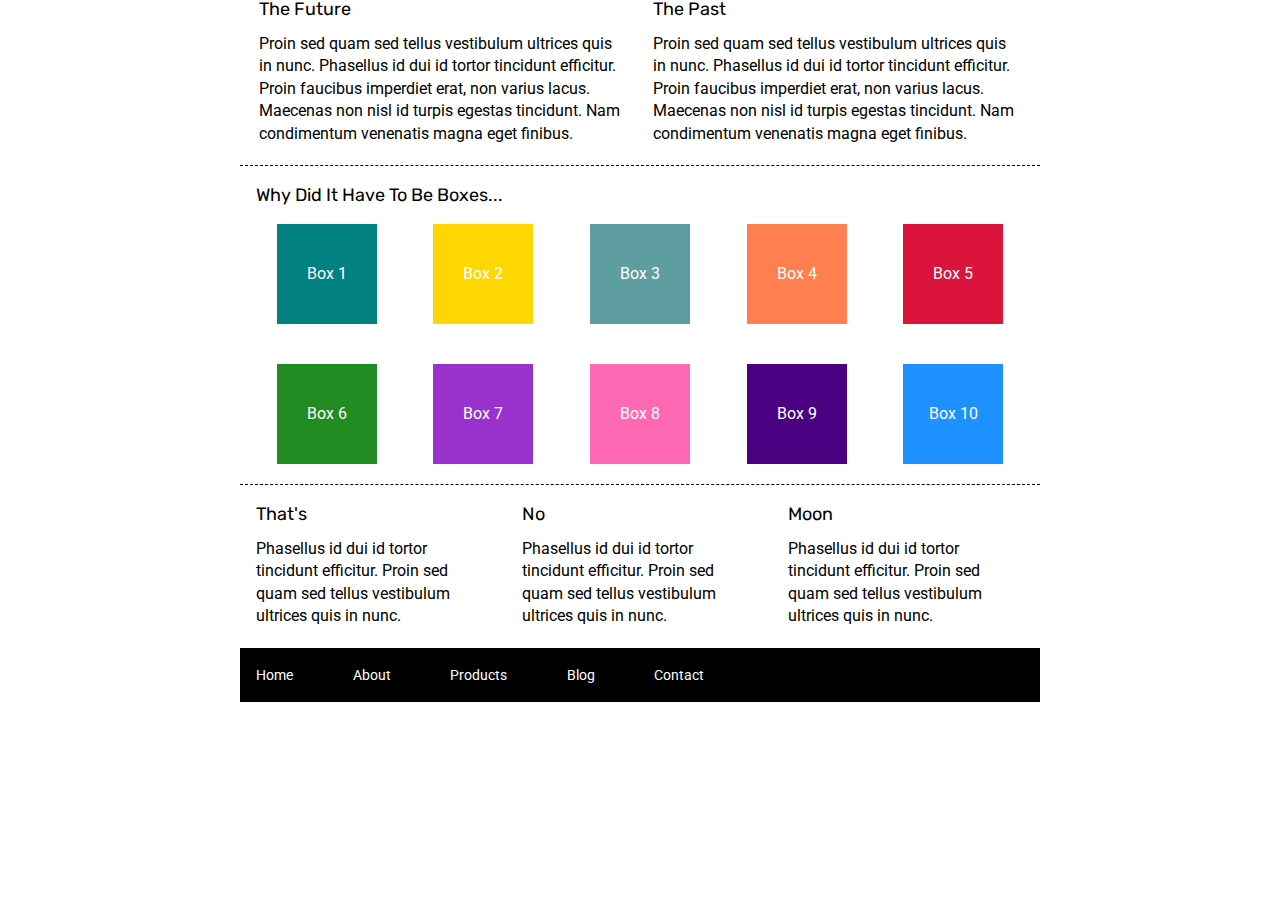
==== index.html @ 9652c7d0 "set all boxes to IDs and colored created index2.css page for about css" ====
<!doctype html>

<html lang="en">
<head>
  <meta charset="utf-8">

  <title>Sprint Challenge - Home</title>

  <link href="https://fonts.googleapis.com/css?family=Roboto|Rubik" rel="stylesheet">
  <link rel="stylesheet" href="css/index.css">

</head>

<body>
    <div class="container">
        <header class = "nav-bar">

         </header>
            <section class="top-content">
                <div class="text-container">
                    <h2>The Future</h2>
                    <p>Proin sed quam sed tellus vestibulum ultrices quis in nunc. Phasellus id dui id tortor tincidunt efficitur. Proin faucibus imperdiet erat, non varius lacus. Maecenas non nisl id turpis egestas tincidunt. Nam condimentum venenatis magna eget finibus.</p>
                </div>
                <div class="text-container">
                    <h2>The Past</h2>
                    <p>Proin sed quam sed tellus vestibulum ultrices quis in nunc. Phasellus id dui id tortor tincidunt efficitur. Proin faucibus imperdiet erat, non varius lacus. Maecenas non nisl id turpis egestas tincidunt. Nam condimentum venenatis magna eget finibus.</p>
                </div>
            </section>
            
            <section class="middle-content">
            
                <h2>Why Did It Have To Be Boxes...</h2>
                
                <div class="boxes">
                    <div class="box" id="box1">Box 1</div>
                    <div class="box" id="box2">Box 2</div>
                    <div class="box" id="box3">Box 3</div>
                    <div class="box" id="box4">Box 4</div>
                    <div class="box" id="box5">Box 5</div>
                    <div class="box" id="box6">Box 6</div>
                    <div class="box" id="box7">Box 7</div>
                    <div class="box" id="box8">Box 8</div>
                    <div class="box" id="box9">Box 9</div>
                    <div class="box" id="box10">Box 10</div>
                </div>
            
            </section>

            <section class="bottom-content">

                <div class="text-container">
                    <h2>That's</h2>
                    <p>Phasellus id dui id tortor tincidunt efficitur. Proin sed quam sed tellus vestibulum ultrices quis in nunc.</p>
                </div>
                <div class="text-container">
                    <h2>No</h2>
                    <p>Phasellus id dui id tortor tincidunt efficitur. Proin sed quam sed tellus vestibulum ultrices quis in nunc.</p>
                </div>
                <div class="text-container">
                    <h2>Moon</h2>
                    <p>Phasellus id dui id tortor tincidunt efficitur. Proin sed quam sed tellus vestibulum ultrices quis in nunc.</p>
                </div>

            </section>
            
            <footer>
                <nav>
                    <a href="#">Home</a>
                    <a href="#">About</a>
                    <a href="#">Products</a>
                    <a href="#">Blog</a>
                    <a href="#">Contact</a>
                </nav>
            </footer>
    </div><!-- container -->        
</body>
</html>
---- css/index.css ----
/* http://meyerweb.com/eric/tools/css/reset/ 
   v2.0 | 20110126
   License: none (public domain)
*/

html, body, div, span, applet, object, iframe,
h1, h2, h3, h4, h5, h6, p, blockquote, pre,
a, abbr, acronym, address, big, cite, code,
del, dfn, em, img, ins, kbd, q, s, samp,
small, strike, strong, sub, sup, tt, var,
b, u, i, center,
dl, dt, dd, ol, ul, li,
fieldset, form, label, legend,
table, caption, tbody, tfoot, thead, tr, th, td,
article, aside, canvas, details, embed, 
figure, figcaption, footer, header, hgroup, 
menu, nav, output, ruby, section, summary,
time, mark, audio, video {
	margin: 0;
	padding: 0;
	border: 0;
	font-size: 100%;
	font: inherit;
	vertical-align: baseline;
}
/* HTML5 display-role reset for older browsers */
article, aside, details, figcaption, figure, 
footer, header, hgroup, menu, nav, section {
	display: block;
}
body {
	line-height: 1;
}
ol, ul {
	list-style: none;
}
blockquote, q {
	quotes: none;
}
blockquote:before, blockquote:after,
q:before, q:after {
	content: '';
	content: none;
}
table {
	border-collapse: collapse;
	border-spacing: 0;
}

* {
    box-sizing: border-box;
}

html, body {
    height: 100%;
    font-family: 'Roboto', sans-serif;
}

h1, h2, h3, h4, h5 {
    font-size: 18px;
    margin-bottom: 15px;
    font-family: 'Rubik', sans-serif;
}

p {
    line-height: 1.4;
}

.container {
    width: 800px;
    margin: 0 auto;
}

.top-content {
    display: flex;
    flex-wrap: wrap;
    justify-content: space-evenly;
    margin-bottom: 20px;
    border-bottom: 1px dashed black;
}

.top-content .text-container {
    width: 48%;
    padding: 0 1%;
    padding-bottom: 20px;  
}

.middle-content {
    margin-bottom: 20px;
    border-bottom: 1px dashed black;
}

.middle-content h2 {
    padding: 0 2%;
    margin-bottom: 0;
}

.middle-content .boxes {
    display: flex;
    flex-wrap: wrap;
    justify-content: space-evenly;
}

.middle-content .boxes .box {
    width: 12.5%;
    height: 100px;
    background: black;
    margin: 20px 2.5%;
    color: white;
    display: flex;
    align-items: center;
    justify-content: center;
}

#box1 {
    background-color: teal;
}

#box2 {
    background-color: gold;
}

#box3 {
    background-color: cadetblue;
}

#box4 {
    background-color: coral;
}

#box5 {
    background-color: crimson;
}

#box6 {
    background-color: forestgreen;
}

#box7 {
    background-color: darkorchid;
}

#box8 {
    background-color: hotpink;
}

#box9 {
    background-color: indigo;
}

#box10 {
    background-color: dodgerblue;
}

.bottom-content {
    display: flex;
    margin: 0 2% 20px;
    justify-content: space-around;
}

.bottom-content .text-container {
    padding-right: 4%;
}

.bottom-content .text-container:last-child {
    padding-right: 0;
}

footer {
    width: 100%;
    background: black;
}

footer nav {
    width: 60%;
    display: flex;
    justify-content: space-between;
    align-items: center;
    padding: 20px 2%;
    font-size: 14px;
}

footer nav a {
    color: white;
    text-decoration: none;
}
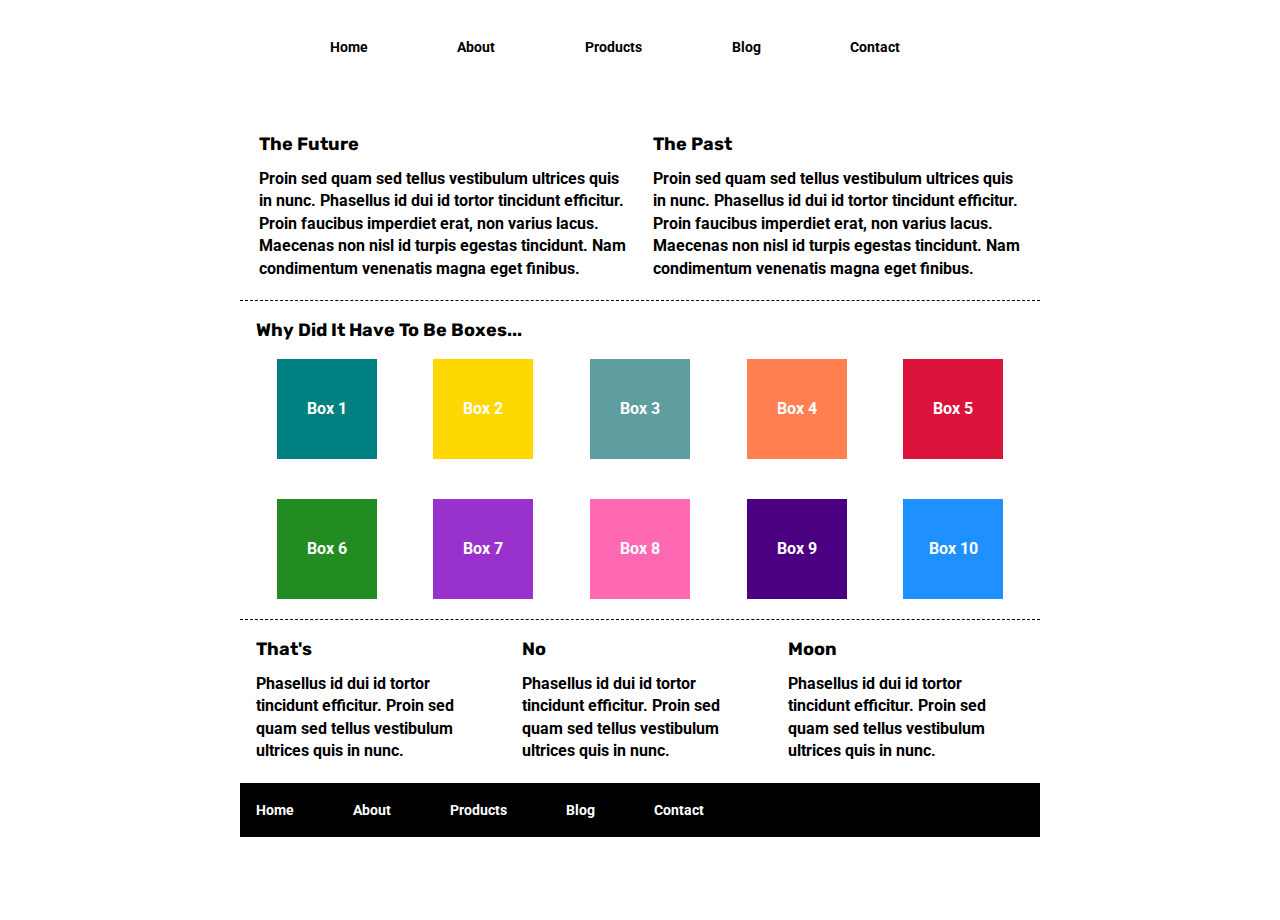
==== commit 2f6feb87: "finished the navigation bar and added top image" ====
--- a/index.html
+++ b/index.html
@@ -14,8 +14,19 @@
 <body>
     <div class="container">
         <header class = "nav-bar">
+                <nav class = "top-nav">
+                    <a href = "#">Home</a>
+                    <a href = "about.html">About</a>
+                    <a href = "#">Products</a>
+                    <a href = "#">Blog</a>
+                    <a href = "#">Contact</a>
+                </nav> 
+            <img src="img/lambda-black.png" alt="">
+         </header>
 
-         </header>
+        <div class="header-top-image">
+            <img src="img/jumbo.jpg" alt="">
+        </div>
             <section class="top-content">
                 <div class="text-container">
                     <h2>The Future</h2>
@@ -66,7 +77,7 @@
             <footer>
                 <nav>
                     <a href="#">Home</a>
-                    <a href="#">About</a>
+                    <a href="about.html">About</a>
                     <a href="#">Products</a>
                     <a href="#">Blog</a>
                     <a href="#">Contact</a>
--- a/css/index.css
+++ b/css/index.css
@@ -69,6 +69,36 @@
 .container {
     width: 800px;
     margin: 0 auto;
+    font-weight: bold;
+}
+
+header {
+    display: flex;
+    align-items: baseline;
+    margin: 20px 0;
+}
+
+header img {
+    order: -1;
+}
+
+header nav {
+    display: flex;
+    justify-content: space-around;
+    align-items: center;
+    margin: 0 25px;
+    padding: 20px;
+    width: 700px;
+}
+
+header nav a {
+    font-size: 14px;
+    color: black;
+    text-decoration: none;
+}
+
+.header-top-image {
+    margin-bottom: 25px
 }
 
 .top-content {
